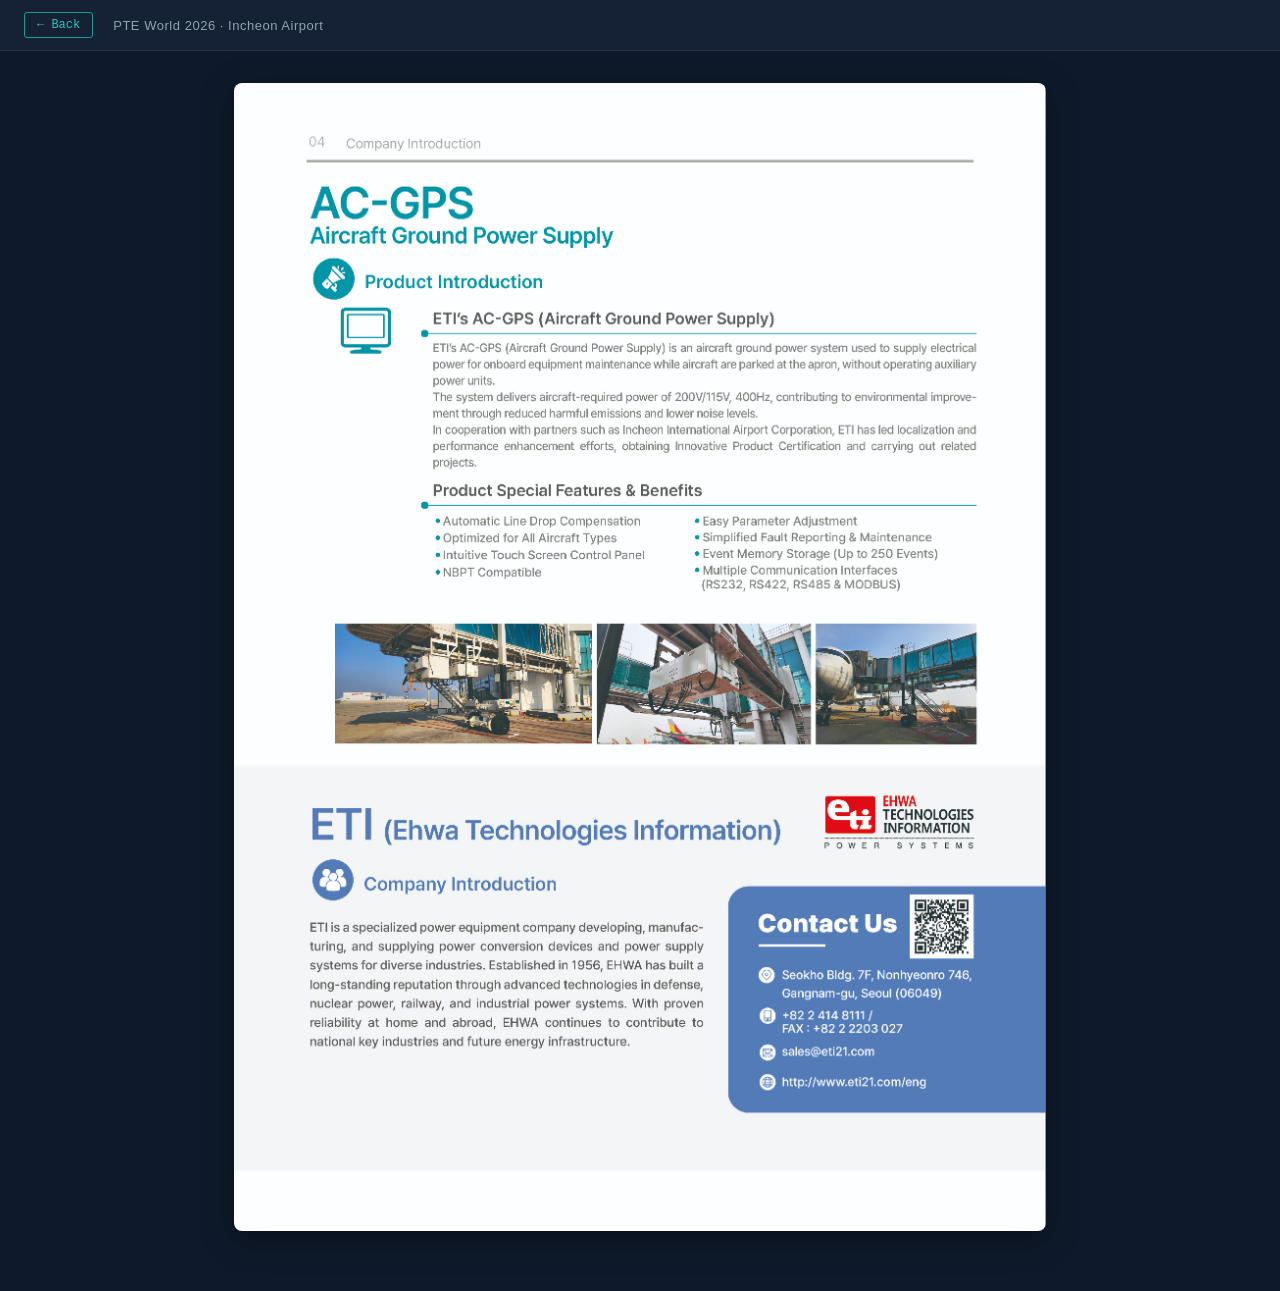
==== detail/acgps.html @ 7ce5db00 "init2" ====
<!DOCTYPE html>
<html lang="ko">
<head>
  <meta charset="UTF-8" />
  <meta name="viewport" content="width=device-width, initial-scale=1.0" />
  <title>AC-GPS · PTE World 2026</title>
  <link rel="stylesheet" href="../detail.css" />
</head>
<body>
  <header class="detail-header">
    <a href="../index.html" class="back-btn">← Back</a>
    <span class="header-title">PTE World 2026 · Incheon Airport</span>
  </header>
  <main class="detail-main">
    <img src="../images/acgps.jpeg" alt="AC-GPS" />
  </main>
</body>
</html>
---- detail.css ----
/* =========================================================
   PTE World 2026 – Product Detail Page Style
   ========================================================= */

:root {
  --teal:       #1a9b96;
  --teal-light: #2ec4be;
  --navy:       #0e1a2b;
  --navy-mid:   #152236;
  --white:      #f5f9fa;
  --gray:       #8fa3b0;
  --font-ui:    'DM Sans', sans-serif;
  --font-mono:  'Space Mono', monospace;
}

*, *::before, *::after { box-sizing: border-box; margin: 0; padding: 0; }

html, body {
  font-family: var(--font-ui);
  background: var(--navy);
  color: var(--white);
  min-height: 100vh;
}

/* ── Header ─────────────────────────────────────────── */
.detail-header {
  position: sticky;
  top: 0;
  z-index: 100;
  background: var(--navy-mid);
  border-bottom: 1px solid rgba(255,255,255,0.07);
  display: flex;
  align-items: center;
  gap: 20px;
  padding: 12px 24px;
}

.back-btn {
  font-family: var(--font-mono);
  font-size: 12px;
  color: var(--teal-light);
  text-decoration: none;
  border: 1px solid var(--teal);
  padding: 5px 12px;
  border-radius: 3px;
  transition: background 0.2s;
  white-space: nowrap;
}

.back-btn:hover {
  background: rgba(26,155,150,0.18);
}

.header-title {
  font-size: 13px;
  color: var(--gray);
  letter-spacing: 0.04em;
}

/* ── Main ────────────────────────────────────────────── */
.detail-main {
  max-width: 860px;
  margin: 0 auto;
  padding: 32px 24px 60px;
}

.detail-main img {
  display: block;
  width: 100%;
  height: auto;
  border-radius: 8px;
  box-shadow: 0 8px 32px rgba(0,0,0,0.4);
}

/* ── Responsive ──────────────────────────────────────── */
@media (max-width: 600px) {
  .detail-main { padding: 16px 12px 40px; }
  .header-title { display: none; }
}
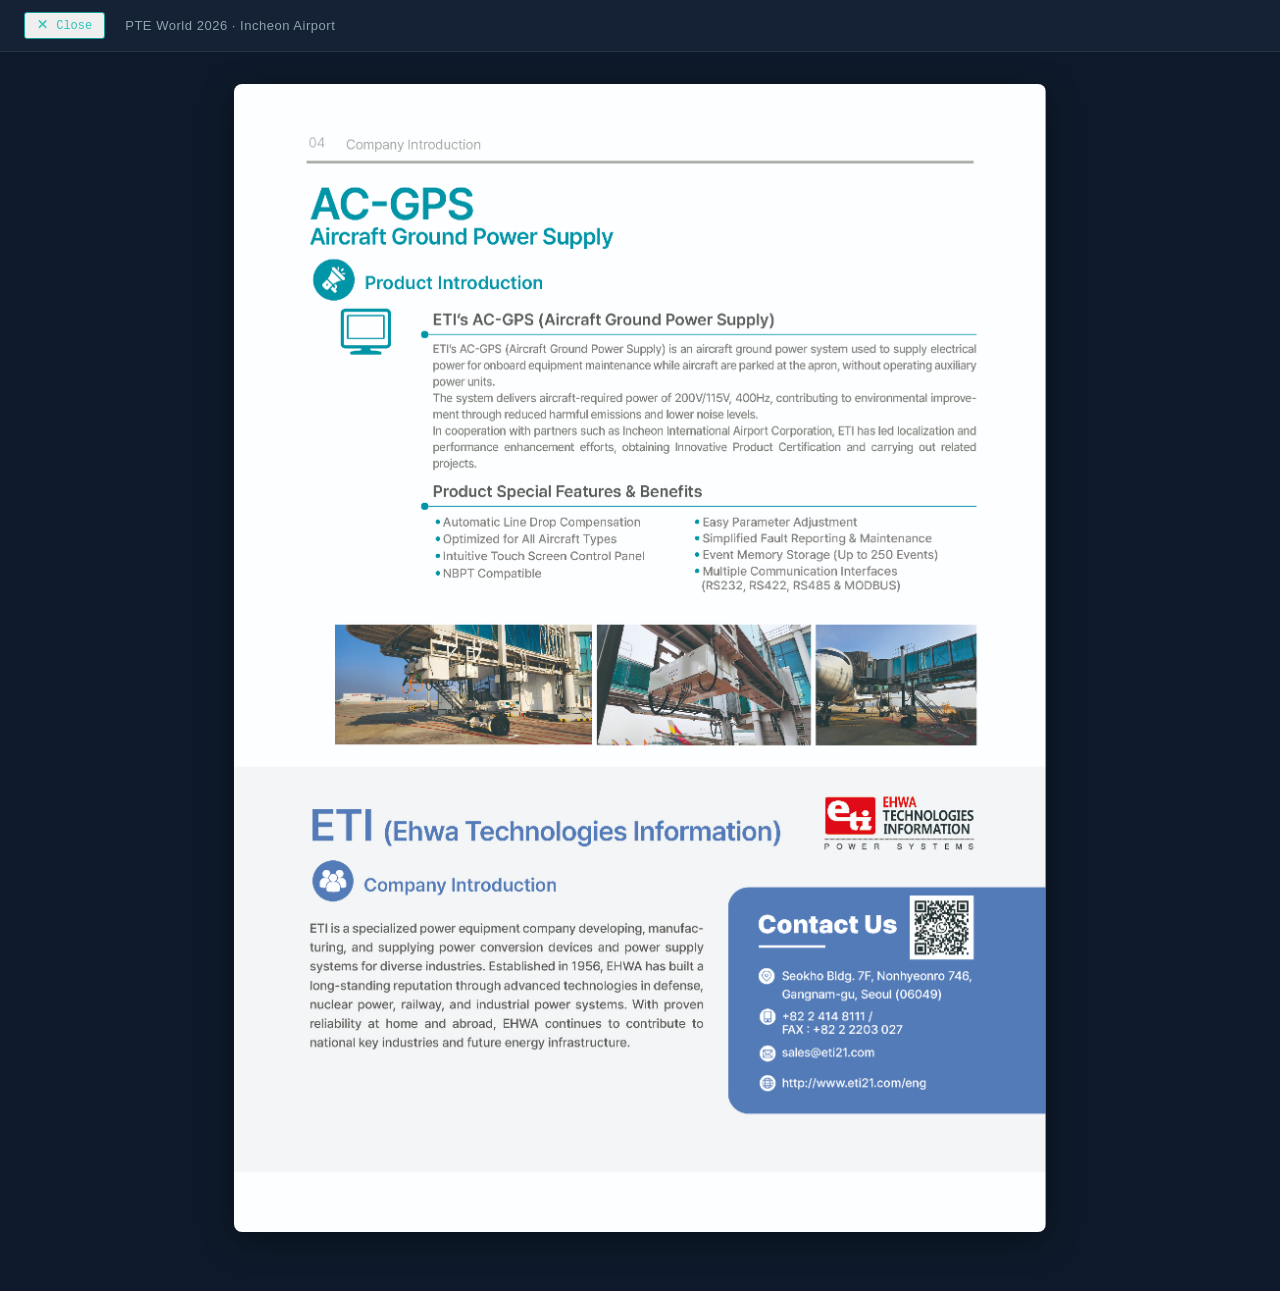
==== commit e10c56c6: "close tab button" ====
--- a/detail/acgps.html
+++ b/detail/acgps.html
@@ -8,7 +8,7 @@
 </head>
 <body>
   <header class="detail-header">
-    <a href="../index.html" class="back-btn">← Back</a>
+    <button onclick="window.close()" class="back-btn">✕ Close</button>
     <span class="header-title">PTE World 2026 · Incheon Airport</span>
   </header>
   <main class="detail-main">
